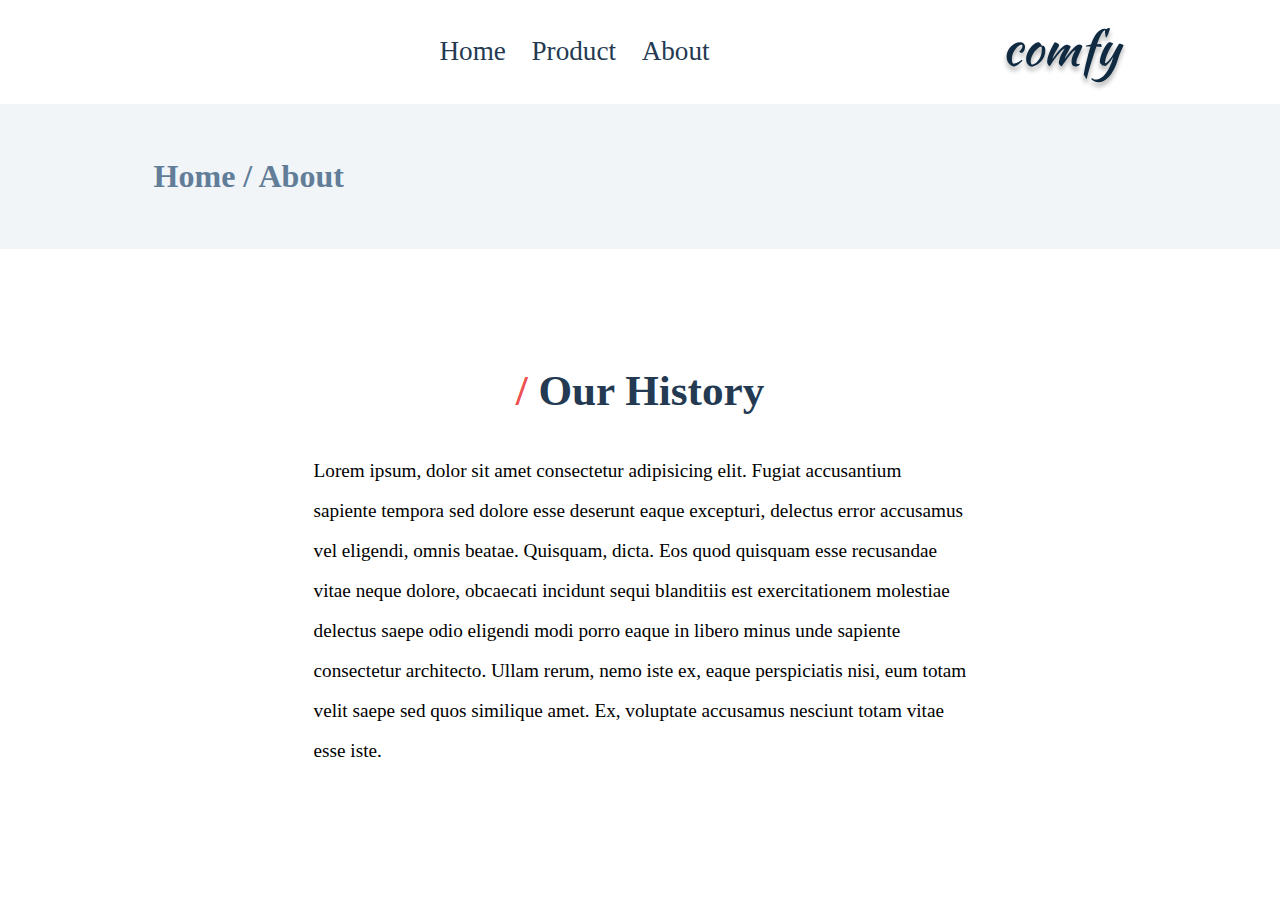
==== about.html @ 0aff166b "comfy-Store-Project" ====
<!DOCTYPE html>
<html lang="en">

<head>
    <meta charset="UTF-8">
    <meta name="viewport" content="width=device-width, initial-scale=1.0">
    <title>Document</title>
    <link rel="stylesheet" href="app.css">
    <link rel="stylesheet" href="https://cdnjs.cloudflare.com/ajax/libs/font-awesome/5.14.0/css/all.min.css" />
</head>

<body>
    <div id="product-part1">
        <nav>
            <div>
                <button class="toggle-nav" id="bar">
                    <i class="fas fa-bars"></i>
                </button>
            </div>
            <ul id="show">
                <li><a href="index.html">home</a></li>
                <li><a href="product.html">product</a></li>
                <li><a href="about.html">about</a></li>
            </ul>
            <img src="image/logo-black.svg" alt="">
        </nav>

        <section class="res-nav">
            <div class="res-nav-container">
                <button class="res-nav-close">
                    <i class="fas fa-times"></i>
                </button>
                <ul class="sidebar-links">
                    <li>
                        <a class="sidebar-link" href="index.html">
                            <i class="fas fa-home fa-fw"></i>
                            home
                        </a>
                    </li>
                    <li>
                        <a class="sidebar-link" href="product.html">
                            <i class="fas fa-couch fa-fw"></i>
                            products
                        </a>
                    </li>
                    <li>
                        <a class="sidebar-link" href="about.html">
                            <i class="fas fa-book fa-fw"></i>
                            about
                        </a>
                    </li>
                </ul>
            </div>

        </section>
        <div class="product-div">
            <h1>home / about</h1>
        </div>
        <div class="about-div">
            <h1><span>/</span> Our History</h1>
            <p>Lorem ipsum, dolor sit amet consectetur adipisicing elit. Fugiat accusantium sapiente tempora sed dolore
                esse deserunt
                eaque excepturi, delectus error accusamus vel eligendi, omnis beatae. Quisquam, dicta. Eos quod quisquam
                esse recusandae
                vitae neque dolore, obcaecati incidunt sequi blanditiis est exercitationem molestiae delectus saepe odio
                eligendi modi
                porro eaque in libero minus unde sapiente consectetur architecto. Ullam rerum, nemo iste ex, eaque
                perspiciatis nisi,
                eum totam velit saepe sed quos similique amet. Ex, voluptate accusamus nesciunt totam vitae esse iste.
            </p>
        </div>
    </div>
    <script type="module" src="about.js"></script>
</body>

</html>
---- app.css ----
:root {
    /* dark shades of primary color*/
    --clr-primary-1: hsl(21, 91%, 17%);
    --clr-primary-2: hsl(21, 84%, 25%);
    --clr-primary-3: hsl(21, 81%, 29%);
    --clr-primary-4: hsl(21, 77%, 34%);
    /* primary/main color */
    --clr-primary-5: hsl(21, 62%, 45%);
    /* lighter shades of primary color */
    --clr-primary-6: hsl(21, 57%, 50%);
    --clr-primary-7: hsl(21, 65%, 59%);
    --clr-primary-8: hsl(21, 80%, 74%);
    --clr-primary-9: hsl(21, 94%, 87%);
    --clr-primary-10: hsl(21, 100%, 94%);
    /* darkest grey - used for headings */
    --clr-grey-1: #102a42;
    --clr-grey-2: hsl(211, 39%, 23%);
    --clr-grey-3: hsl(209, 34%, 30%);
    --clr-grey-4: hsl(209, 28%, 39%);
    /* grey used for paragraphs */
    --clr-grey-5: hsl(210, 22%, 49%);
    --clr-grey-6: hsl(209, 23%, 60%);
    --clr-grey-7: hsl(211, 27%, 70%);
    --clr-grey-8: hsl(210, 31%, 80%);
    --clr-grey-9: hsl(212, 33%, 89%);
    --clr-grey-10: hsl(210, 36%, 96%);
    --clr-white: #fff;
    --clr-red-dark: hsl(360, 67%, 44%);
    --clr-red-light: hsl(360, 71%, 66%);
    --clr-green-dark: hsl(125, 67%, 44%);
    --clr-green-light: hsl(125, 71%, 66%);
    --clr-black: #222;

    --transition: all 0.3s linear;
    --spacing: 0.1rem;
    --radius: 0.25rem;
    --light-shadow: 0 5px 15px rgba(0, 0, 0, 0.1);
    --dark-shadow: 0 5px 15px rgba(0, 0, 0, 0.2);
    --max-width: 1170px;
    --fixed-width: 620px;
}

* {
    margin: 0;
    padding: 0;
    -webkit-box-sizing: border-box;
    box-sizing: border-box;
}

/* index css */

#part1 {
    height: 100vh;
    width: 100%;
}

#part1::before {
    content: "";
    background: url('image/main-bcg.jpeg');
    background-position: center;
    background-repeat: no-repeat;
    background-size: cover;
    height: 100%;
    width: 100%;
    position: absolute;
    left: 0;
    top: 0;
    z-index: -1;
}

/* nav selectors */
nav::before {
    content: "";
    background-color: black;
    height: 100%;
    width: 100%;
    position: absolute;
    left: 0;
    top: 0;
    z-index: -1;
    opacity: 0.38;
}

nav {
    display: -webkit-box;
    display: -ms-flexbox;
    display: flex;
    -ms-flex-pack: distribute;
    justify-content: space-around;
    -webkit-box-align: center;
    -ms-flex-align: center;
    align-items: center;
    padding: 1vw 1vh;
}

ul {
    display: -webkit-box;
    display: -ms-flexbox;
    display: flex;
    gap: 2vw;
}

.toggle-nav {
    display: none;
}


.res-nav {
    position: fixed;
    top: 0;
    left: 0;
    width: 100%;
    height: 100%;
    display: -ms-grid;
    display: grid;
    place-items: center;
    z-index: 100;
    -webkit-transition: var(--transition);
    -o-transition: var(--transition);
    transition: var(--transition);
    opacity: 1;
    background: rgba(0, 0, 0, 0.5);
}

.res-nav-container {
    width: 90vw;
    height: 95vh;
    max-width: var(--fixed-width);
    background: var(--clr-white);
    border-radius: var(--radius);
    -webkit-box-shadow: var(--dark-shadow);
    box-shadow: var(--dark-shadow);
    position: relative;
    padding: 4rem;
    -webkit-transform: scale(1);
    -ms-transform: scale(1);
    transform: scale(1)
}

.res-nav-close {
    position: absolute;
    top: 2vh;
    right: 6vw;
    font-size: 1.5rem;
    border: none;
    background: transparent
}

.sidebar-links {
    display: -webkit-box;
    display: -ms-flexbox;
    display: flex;
    -webkit-box-orient: vertical;
    -webkit-box-direction: normal;
    -ms-flex-direction: column;
    flex-direction: column;
    gap: 4vh;
}

.res-nav-container i {
    color: #3f607e;
}

.sidebar-link {
    color: black;
}

.res-nav {
    -webkit-transition: var(--transition);
    -o-transition: var(--transition);
    transition: var(--transition);
    display: none;
}

.res-nav.show {
    display: block;
}


ul li {
    list-style: none;
}

ul li a {
    color: white;
    text-decoration: none;
    font-size: 1.7rem;
    text-transform: capitalize;
    -webkit-transition: var(--transition);
    -o-transition: var(--transition);
    transition: var(--transition);
}

ul li a:hover {
    color: #e56030;
}

.cart-container {
    position: relative;
}

.cart-btn {
    font-size: 1.9rem;
    background: transparent;
    border: none;
    color: white;
}

.circle {
    position: absolute;
    top: -0.85rem;
    right: -0.85rem;
    background: rgb(237, 81, 81);
    width: 1.75rem;
    height: 1.75rem;
    display: -ms-grid;
    display: grid;
    place-items: center;
    border-radius: 50%;
    color: var(--clr-white);
    font-weight: bold;
    font-size: 1rem;
}

/* nav selectors end */

.page1-info {
    width: 76vw;
    margin: 0 auto;
    padding: 18vh 0;
}

.page1-info h1 {
    padding: 1vh 0;
}

.page1-info h1 i {
    font-size: 6rem;
    color: white;
    text-transform: capitalize;
}

.page1-info p {
    font-size: 3.5rem;
    color: white;
    padding: 1vh 0;
    margin-bottom: 2vh;
}

.shop-now-btn {
    text-transform: uppercase;
    background: transparent;
    border: none;
    font-size: 1.2rem;
    border: 1px solid white;
    padding: 1.5vh 3vh;
    border-radius: 1vh;
    margin-top: 2vh;
    cursor: pointer;
    text-decoration: none;
    color: white;
    -webkit-transition: var(--transition);
    -o-transition: var(--transition);
    transition: var(--transition);
}

.shop-now-btn:hover {
    background: white;
    color: #e44f17;
}

#page2 {
    height: 85vh;
    width: 100%;
    padding: 9vh 0;
}

#page2 span {
    color: rgb(237, 81, 81);
}

#page2 h1 {
    text-align: center;
    text-transform: capitalize;
    font-size: 2.5rem;
    letter-spacing: 0.35rem;
    color: var(--clr-grey-1);
}

.page2-container {
    display: -ms-grid;
    display: grid;
    -ms-grid-columns: 1fr 1vw 1fr 1vw 1fr;
    grid-template-columns: 1fr 1fr 1fr;
    gap: 1vw;
    width: 80vw;
    margin: 0 auto;
    padding: 5vh 0;
}


article img {
    height: 32vh;
    width: 100%;
    -o-object-fit: cover;
    object-fit: cover;
}

article p,
h5 {
    text-align: center;
}

article p {
    margin-top: 1.5vh;
}

.direct-product {
    padding: 5vh 0;
}

.product-btn {
    position: relative;
    left: 50%;
    right: 50%;
    -webkit-transform: translate(-50%, -50%);
    -ms-transform: translate(-50%, -50%);
    transform: translate(-50%, -50%);
    border: none;
    background-color: rgb(237, 81, 81);
    padding: 1.5vh 1.98vw;
    text-transform: uppercase;
    color: #fff;
    border-radius: 1vh;
    font-size: 1.2rem;
}

.product-btn a {
    text-decoration: none;
    color: white;
}

/* index css end */


/* product css */

#product-part1 {
    min-height: 100vh;
    width: 100%;
    background-color: white;
    overflow: hidden;
}

#product-part1 ul li a {
    color: var(--clr-grey-2);
    text-decoration: none;
    font-size: 1.7rem;
}

#product-part1 .cart-btn {
    color: var(--clr-grey-1);
}

.product-div {
    padding: 6vh 0;
    background-color: var(--clr-grey-10);
}

.product-div h1 {
    color: var(--clr-grey-5);
    text-transform: capitalize;
    position: relative;
    left: 12%;
}

.produnct-container {
    padding: 5vh 0;
    width: 75vw;
    margin: 0 auto;
    display: -ms-grid;
    display: grid;
    -ms-grid-columns: 200px 3rem 1fr;
    grid-template-columns: 200px 1fr;
    gap: 3rem;
}

.second-container {
    display: -ms-grid;
    display: grid;
    -ms-grid-columns: 1fr 2rem 1fr 2rem 1fr;
    grid-template-columns: 1fr 1fr 1fr;
    gap: 2rem;
    position: relative;
}

.second-container article img {
    height: 11rem;
    -o-object-fit: cover;
    object-fit: cover;
}

input {
    padding: 1vh 1vw;
    border: none;
    background: #d5e0e9;
    font-size: 1rem;
}

.first-container h4 {
    font-size: 1.2rem;
    padding: 3vh 0;
    color: var(--clr-grey-1);
}

.butt {
    display: block;
    margin: 0.25em 0;
    padding: 0.25rem;
    text-transform: capitalize;
    background: transparent;
    border-color: transparent;
    letter-spacing: var(--letterSpacing);
    color: var(--clr-grey-6);
    cursor: pointer;
    -webkit-transition: var(--transition);
    -o-transition: var(--transition);
    transition: var(--transition);
    font-size: 0.95rem;
}

.product-container {
    position: relative;
}

.product-icons {
    position: absolute;
    top: 50%;
    left: 50%;
    -webkit-transform: translate(-50%, -50%);
    -ms-transform: translate(-50%, -50%);
    transform: translate(-50%, -50%);
    display: -webkit-box;
    display: -ms-flexbox;
    display: flex;
    gap: 1rem;
    opacity: 0;
}

.product-container:hover .product-icons {
    opacity: 1;
    -webkit-transition: var(--transition);
    -o-transition: var(--transition);
    transition: var(--transition);
}

.product-icons i {
    font-size: 1.2rem;
}

.product-icons a {
    background-color: rgb(237, 81, 81);
    border-radius: 50%;
    padding: 1vh 1vw;
    height: 6vh;
    width: 6vh;
    position: relative;
}

.product-icons a i {
    color: white;
    position: absolute;
    left: 50%;
    top: 50%;
    -webkit-transform: translate(-50%, -50%);
    -ms-transform: translate(-50%, -50%);
    transform: translate(-50%, -50%);
}

.product-cart-btn {
    background: transparent;
    border: none;
    background-color: rgb(237, 81, 81);
    color: white;
    height: 6vh;
    width: 6vh;
    border-radius: 50%;
}

/* product css end */

/* about section */

.about-div {
    width: 55vw;
    margin: 0 auto;
    /* text-align: center; */
    padding: 10vh 0
}

.about-div span {
    color: rgb(237, 81, 81);
}

.about-div h1 {
    font-size: 2.7rem;
    text-align: center;
    padding: 3vh 0;
    color: var(--clr-grey-2);
    font-weight: 550;
}

.about-div p {
    font-size: 1.2rem;
    line-height: 2.5rem;
    padding: 1vh 2vw;
}

/* about section end */

/* cart section */
.cart-overlay {
    position: fixed;
    top: 0;
    left: 0;
    width: 100%;
    height: 100%;
    background: rgba(0, 0, 0, 0.5);
    -webkit-transition: var(--transition);
    -o-transition: var(--transition);
    transition: var(--transition);
    opacity: 0;
    z-index: -1;
    /* z-index: 100; */
}

.cart-overlay.show {
    opacity: 1;
    z-index: 100;
}

.cart {
    position: fixed;
    top: 0;
    right: 0;
    width: 100%;
    height: 100%;
    max-width: 400px;
    background: var(--clr-grey-10);
    padding: 3rem 1rem 0 1rem;
    display: -ms-grid;
    display: grid;
    -ms-grid-rows: auto 1fr auto;
    grid-template-rows: auto 1fr auto;
    -webkit-transition: var(--transition);
    -o-transition: var(--transition);
    transition: var(--transition);
    -webkit-transform: translateX(100%);
    -ms-transform: translateX(100%);
    transform: translateX(100%);
    /* transform: translateX(0); */
    overflow: scroll;
}

.show .cart {
    -webkit-transform: translateX(0);
    -ms-transform: translateX(0);
    transform: translateX(0);
}

.cart-close {
    font-size: 2rem;
    background: transparent;
    border-color: transparent;
    color: var(--clr-grey-5);
    position: absolute;
    top: 0.5rem;
    left: 1rem;
    cursor: pointer;
}

.cart header {
    text-align: center;
}

.cart header h3 {
    font-weight: 500;
}

.cart-total {
    text-align: center;
    margin-bottom: 2rem;
    font-weight: 500;
}

.cart-checkout {
    display: block;
    width: 75%;
    margin: 0 auto;
    margin-bottom: 3rem;
}

/* cart item */
.cart-item {
    margin: 1rem 0;
    display: -ms-grid;
    display: grid;
    -ms-grid-columns: auto 1.5rem 1fr 1.5rem auto;
    grid-template-columns: auto 1fr auto;

    -webkit-column-gap: 1.5rem;

    -moz-column-gap: 1.5rem;

    column-gap: 1.5rem;
    -webkit-box-align: center;
    -ms-flex-align: center;
    align-items: center;
}

.cart-item-img {
    width: 75px;
    height: 50px;
    -o-object-fit: cover;
    object-fit: cover;
    border-radius: var(--radius);
}

.cart-item-name {
    margin-bottom: 0.15rem;
}

.cart-item-price {
    margin-bottom: 0;
    font-size: 0.75rem;
    color: var(--clr-grey-3);
}

.cart-item-remove-btn {
    background: transparent;
    border-color: transparent;
    color: var(--clr-grey-5);
    letter-spacing: var(--spacing);
    cursor: pointer;
}

.cart-item-amount {
    margin-bottom: 0;
    text-align: center;
    color: var(--clr-grey-3);
    line-height: 1;
}

.cart-item-increase-btn,
.cart-item-decrease-btn {
    background: transparent;
    border-color: transparent;
    color: var(--clr-primary-5);
    cursor: pointer;
    font-size: 0.85rem;
    padding: 0.25rem;
}

/* cart section end */

/* page loading */
.page-loading {
    width: 100%;
    height: 100vh;
    position: fixed;
    top: 0;
    left: 0;
    display: -webkit-box;
    display: -ms-flexbox;
    display: flex;
    -webkit-box-pack: center;
    -ms-flex-pack: center;
    justify-content: center;
    -webkit-box-align: center;
    -ms-flex-align: center;
    align-items: center;
    background: var(--clr-grey-10);
}

.page-loading h1 {
    text-align: center;
}

/* page loading ending */

/* single product css */
.container-of-singleProduct {
    display: -ms-grid;
    display: grid;
    -ms-grid-columns: 1fr 2rem 1fr;
    grid-template-columns: 1fr 1fr;
    gap: 2rem;
    width: 85vw;
    margin: 0 auto;
    padding: 6vh 0;
}

.container-of-singleProduct img {
    width: 100%;
    -o-object-fit: cover;
    object-fit: cover;
    height: 22rem;
}

.titel {
    text-transform: capitalize;
    color: var(--clr-grey-1);
    margin-bottom: 0.55rem;
}

.conpany-name {
    text-transform: capitalize;
    color: var(--clr-grey-5);
    margin-bottom: 1.2rem;
}

.single-product-price {
    font-size: 1.5rem;
    font-weight: 700;
}

.circle-container {
    position: relative;
    margin-top: 1.2rem;
}

.orange {
    position: absolute;
    height: 1rem;
    width: 1rem;
    background-color: #e44f17;
    border-radius: 50%;
}

.black {
    position: absolute;
    height: 1rem;
    width: 1rem;
    background-color: black;
    border-radius: 50%;
    margin-left: 1.5rem;
}

.information-div {
    padding: 8vh 0 2vh 0;
}

.information-div p {
    padding: 0 11vw 0px 0vw;
    font-size: 1.2rem;
    line-height: 1.7rem;
}

.addTocart-btn {
    border: none;
    font-size: 0.89rem;
    padding: 1vh 1vw;
    text-transform: uppercase;
    color: white;
    background-color: #e44f17;
    border-radius: 7px;
}

/* single product css */

/* cart css start */
#price {
    text-align: left;
}

/* cart css end */



/* media query */
@media screen and (max-width: 1066px) {
    .page1-info h1 i {
        font-size: 4rem;
    }

    .page1-info p {
        font-size: 3rem;
    }
}

@media screen and (max-width: 800px) {
    .page1-info h1 i {
        font-size: 3rem;
    }

    .page1-info p {
        font-size: 2rem;
    }
}

@media screen and (max-width: 980px) {
    .produnct-container {
        -ms-grid-columns: 1fr;
        grid-template-columns: 1fr
    }

    .second-container {
        -ms-grid-columns: 1fr;
        grid-template-columns: 1fr
    }

    .second-container article img {
        height: 25rem;
        -o-object-fit: cover;
        object-fit: cover;
    }

    .container-of-singleProduct {
        -ms-grid-columns: 1fr;
        grid-template-columns: 1fr;
    }

    .product-div h1 {
        font-size: 1.5rem;
    }
}

@media screen and (max-width: 680px) {
    #show {
        display: none;
    }


    .toggle-nav {
        border: none;
        background: rgb(237, 81, 81);
        padding: 1vh 2vw;
        border-radius: 22%;
        font-size: 1.4rem;
        width: 3rem;
        height: 2rem;
        display: -webkit-box;
        display: -ms-flexbox;
        display: flex;
        -webkit-box-pack: center;
        -ms-flex-pack: center;
        justify-content: center;
        -webkit-box-align: center;
        -ms-flex-align: center;
        align-items: center;
        color: white;
    }

    .page2-container {
        -ms-grid-columns: 1fr;
        grid-template-columns: 1fr;
        gap: 4vh;
    }
}

/* media query end */
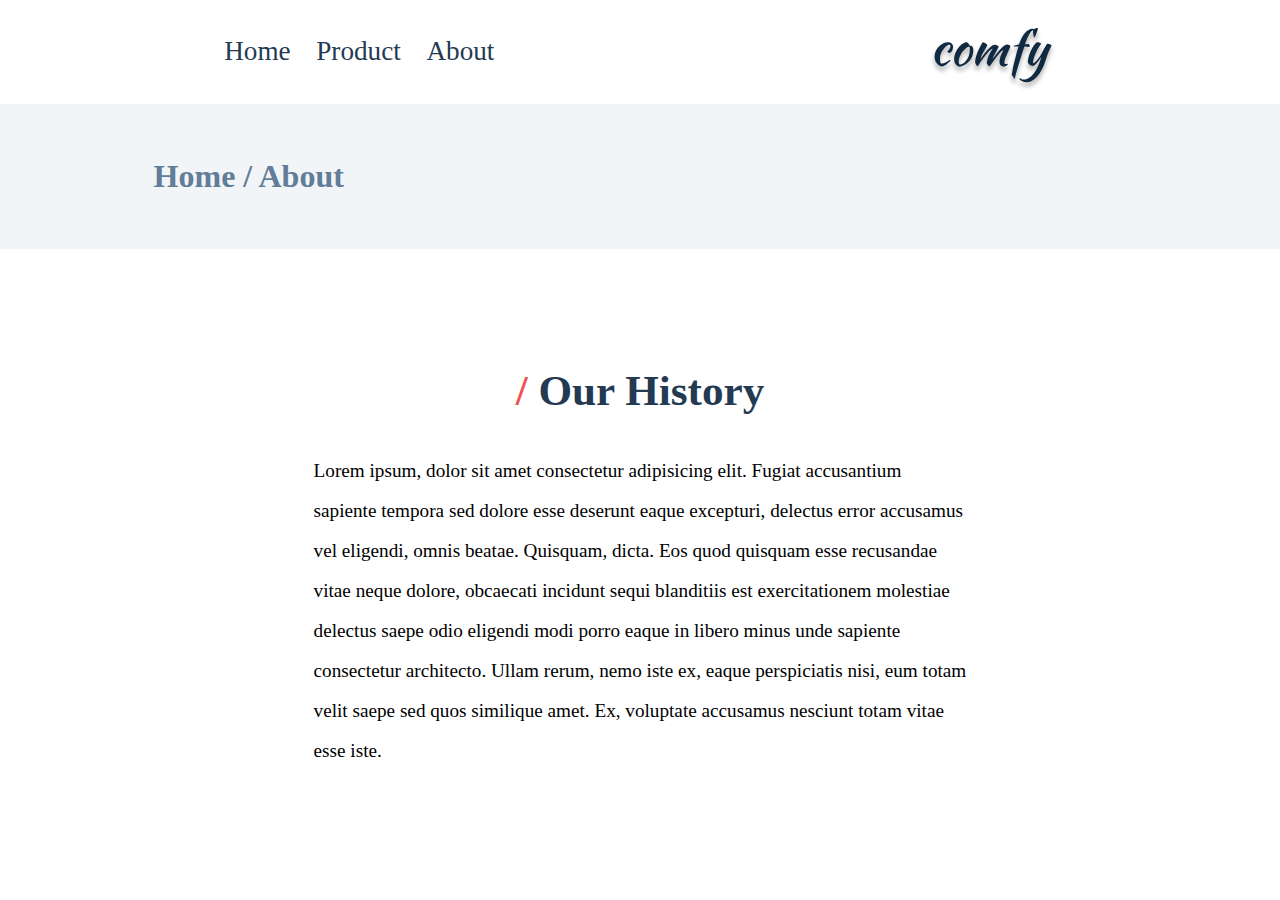
==== commit d774162a: "update" ====
--- a/about.html
+++ b/about.html
@@ -12,7 +12,7 @@
 <body>
     <div id="product-part1">
         <nav>
-            <div>
+            <div id="bar">
                 <button class="toggle-nav" id="bar">
                     <i class="fas fa-bars"></i>
                 </button>
--- a/app.css
+++ b/app.css
@@ -49,6 +49,10 @@
 
 /* index css */
 
+#bar {
+    display: none;
+}
+
 #part1 {
     height: 100vh;
     width: 100%;
@@ -826,6 +830,11 @@
 }
 
 @media screen and (max-width: 680px) {
+
+    #bar {
+        display: block;
+    }
+
     #show {
         display: none;
     }
